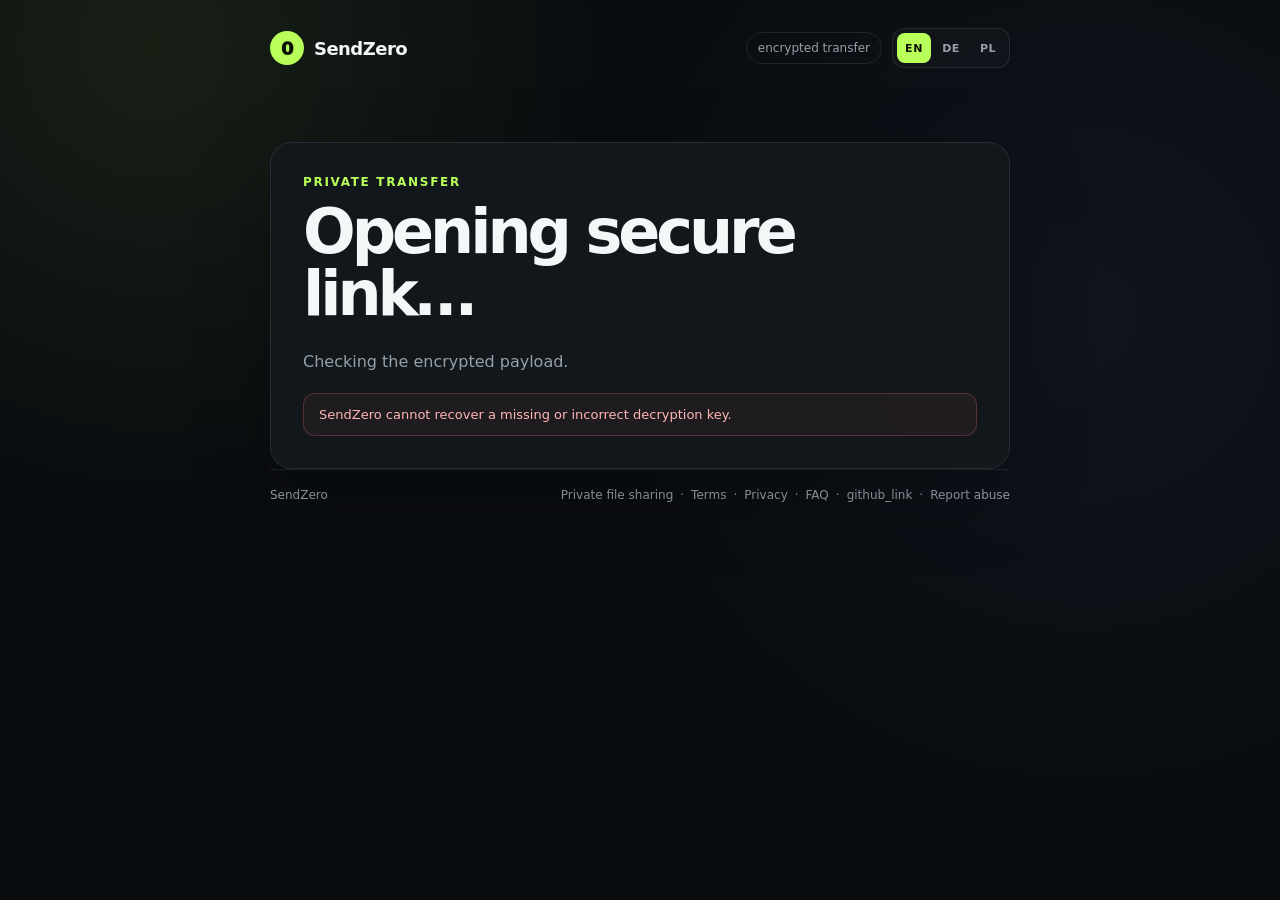
==== download.html @ d17cebd0 "Add GitHub link to download.html" ====
<!doctype html>
<html lang="en">
<head>
  <meta charset="utf-8">
  <meta name="viewport" content="width=device-width,initial-scale=1">
  <meta name="color-scheme" content="dark">
  <title>Receive with SendZero</title>
  <meta name="description" content="Encrypt in your browser. Share a link. The server never receives the decryption key.">
  <link rel="stylesheet" href="assets/style.css">
</head>
<body data-page="download">
  <main class="shell receiveShell">
    <header class="topbar">
      <a class="brand" href="./" data-i18n-aria="home_aria" aria-label="SendZero home">
        <span class="brandMark">0</span>
        <span>SendZero</span>
      </a>

      <div class="topActions">
        <span class="pill" data-i18n="pill_download">encrypted transfer</span>
        <div class="languageSwitcher" aria-label="Language">
          <button type="button" data-lang="en">EN</button>
          <button type="button" data-lang="de">DE</button>
          <button type="button" data-lang="pl">PL</button>
        </div>
      </div>
    </header>

    <section class="card receiveCard">
      <p class="eyebrow" data-i18n="download_eyebrow">PRIVATE TRANSFER</p>
      <h1 id="title" data-i18n="opening_link">Opening secure link…</h1>
      <p class="lede small" id="description" data-i18n="checking_payload">Checking the encrypted payload.</p>

      <div class="filePanel hidden" id="filePanel">
        <div class="fileIcon">↓</div>
        <div>
          <strong id="fileName" data-i18n="encrypted_file">Encrypted file</strong>
          <span id="fileMeta"></span>
        </div>
      </div>

      <button class="primary hidden" id="downloadBtn" data-i18n="decrypt_save">Decrypt & save</button>

      <div class="progressWrap hidden" id="progressWrap">
        <div class="progress"><span id="progressBar"></span></div>
        <p id="status" data-i18n="downloading_data">Downloading encrypted data…</p>
      </div>

      <div class="notice hidden" id="notice"></div>
    </section>

    <footer>
      <span>SendZero</span>
      <span class="footerLinks">
        <span data-i18n="footer_private">Private file sharing</span>
        <span aria-hidden="true">·</span>
        <a href="terms.html" data-i18n="terms_link">Terms</a>
        <span aria-hidden="true">·</span>
        <a href="privacy.html" data-i18n="privacy_link">Privacy</a>
        <span aria-hidden="true">·</span>
        <a href="faq.html" data-i18n="faq_link">FAQ</a>
        <span aria-hidden="true">·</span>
        <a href="https://github.com/tomiiiiiiiiiiiiii/SendZero" target="_blank" rel="noopener noreferrer" data-i18n="github_link">GitHub</a>
        <span aria-hidden="true">·</span>
        <a href="mailto:abuse@sendzero.link" data-i18n="report_abuse">Report abuse</a>
      </span>
    </footer>
  </main>

  <script src="assets/i18n.js"></script>
  <script src="assets/download.js"></script>
</body>
</html>
---- assets/style.css ----
:root {
  --bg: #0a0d10;
  --panel: rgba(19, 24, 29, 0.92);
  --panel2: #11161b;
  --line: rgba(255,255,255,.09);
  --text: #f4f7f8;
  --muted: #96a0a8;
  --accent: #b8ff5a;
  --accentText: #0a1103;
  --danger: #ff7272;
  --radius: 22px;
}

* { box-sizing: border-box; }

html, body {
  margin: 0;
  min-height: 100%;
  background:
    radial-gradient(circle at 12% 5%, rgba(184,255,90,.08), transparent 28rem),
    radial-gradient(circle at 85% 35%, rgba(89,130,246,.06), transparent 30rem),
    var(--bg);
  color: var(--text);
  font-family: Inter, ui-sans-serif, system-ui, -apple-system, BlinkMacSystemFont, "Segoe UI", sans-serif;
}

body { min-height: 100vh; }

button, input { font: inherit; }

.shell {
  width: min(920px, calc(100% - 32px));
  margin: 0 auto;
  padding: 28px 0 42px;
}

.topbar {
  display: flex;
  justify-content: space-between;
  align-items: center;
  gap: 18px;
  margin-bottom: 74px;
}

.topActions {
  display: flex;
  align-items: center;
  gap: 10px;
}

.languageSwitcher {
  display: inline-flex;
  align-items: center;
  gap: 3px;
  padding: 4px;
  border: 1px solid var(--line);
  border-radius: 12px;
  background: rgba(255,255,255,.025);
}

.languageSwitcher button {
  min-width: 34px;
  height: 30px;
  padding: 0 8px;
  border: 0;
  border-radius: 8px;
  background: transparent;
  color: var(--muted);
  cursor: pointer;
  font-size: 11px;
  font-weight: 800;
  letter-spacing: .05em;
  transition: background .18s ease, color .18s ease;
}

.languageSwitcher button:hover {
  color: var(--text);
  background: rgba(255,255,255,.055);
}

.languageSwitcher button.active {
  color: var(--accentText);
  background: var(--accent);
}

.brand {
  display: inline-flex;
  align-items: center;
  gap: 10px;
  color: var(--text);
  text-decoration: none;
  font-size: 18px;
  font-weight: 800;
  letter-spacing: -.03em;
}

.brandMark {
  display: grid;
  place-items: center;
  width: 34px;
  height: 34px;
  border-radius: 50%;
  background: var(--accent);
  color: var(--accentText);
  font-weight: 950;
}

.pill {
  border: 1px solid var(--line);
  border-radius: 999px;
  padding: 8px 11px;
  color: var(--muted);
  font-size: 12px;
}

.hero { margin-bottom: 32px; }

.eyebrow {
  color: var(--accent);
  font-size: 12px;
  font-weight: 800;
  letter-spacing: .14em;
  margin: 0 0 12px;
}

h1 {
  margin: 0;
  font-size: clamp(46px, 9vw, 82px);
  line-height: .95;
  letter-spacing: -.065em;
}

h1 span { color: var(--muted); }
h1 .heroPrimary { color: var(--text); }

h2 {
  margin: 0 0 8px;
  font-size: 28px;
  letter-spacing: -.04em;
}

.lede {
  max-width: 670px;
  margin: 24px 0 0;
  color: var(--muted);
  font-size: 18px;
  line-height: 1.6;
}

.lede.small { font-size: 16px; }

.card {
  padding: 22px;
  border: 1px solid var(--line);
  border-radius: var(--radius);
  background: var(--panel);
  backdrop-filter: blur(16px);
  box-shadow: 0 25px 80px rgba(0,0,0,.24);
}

.dropzone {
  min-height: 210px;
  display: flex;
  flex-direction: column;
  align-items: center;
  justify-content: center;
  text-align: center;
  border: 1px dashed rgba(255,255,255,.18);
  border-radius: 17px;
  background: rgba(255,255,255,.025);
  cursor: pointer;
  transition: .2s ease;
}

.dropzone:hover, .dropzone.drag {
  border-color: rgba(184,255,90,.7);
  background: rgba(184,255,90,.055);
}

.dropIcon {
  display: grid;
  place-items: center;
  width: 52px;
  height: 52px;
  margin-bottom: 15px;
  border-radius: 50%;
  background: var(--accent);
  color: var(--accentText);
  font-size: 26px;
  font-weight: 800;
}

.dropzone strong { font-size: 18px; }
.dropzone > span:last-child { margin-top: 5px; color: var(--muted); font-size: 13px; }

.options {
  display: grid;
  grid-template-columns: 1fr 1.35fr;
  gap: 14px;
  margin: 16px 0;
}

.optionCard {
  min-height: 92px;
  padding: 16px;
  border: 1px solid var(--line);
  border-radius: 17px;
  background:
    linear-gradient(180deg, rgba(255,255,255,.018), rgba(255,255,255,0)),
    var(--panel2);
}

.optionLabel {
  display: block;
  margin-bottom: 11px;
  color: var(--muted);
  font-size: 12px;
}

.ttlPicker {
  display: grid;
  grid-template-columns: repeat(3, 1fr);
  gap: 5px;
  padding: 4px;
  border: 1px solid rgba(255,255,255,.065);
  border-radius: 12px;
  background: #0b0f13;
}

.ttlPicker button {
  min-height: 38px;
  padding: 0 8px;
  border: 0;
  border-radius: 9px;
  background: transparent;
  color: var(--muted);
  cursor: pointer;
  font-size: 13px;
  font-weight: 750;
  white-space: nowrap;
  transition: background .18s ease, color .18s ease, transform .18s ease;
}

.ttlPicker button:hover {
  color: var(--text);
  background: rgba(255,255,255,.055);
}

.ttlPicker button.active {
  color: var(--accentText);
  background: var(--accent);
}

.ttlPicker button:active {
  transform: scale(.98);
}

.switchRow {
  display: flex !important;
  align-items: center;
  justify-content: space-between;
  gap: 18px;
  cursor: pointer;
}

.switchRow > span { margin: 0 !important; }
.switchRow strong { display: block; color: var(--text); font-size: 14px; }
.switchRow small { display: block; margin-top: 5px; color: var(--muted); line-height: 1.45; }

.switchRow input {
  position: relative;
  flex: 0 0 auto;
  width: 44px;
  height: 24px;
  margin: 0;
  appearance: none;
  -webkit-appearance: none;
  border: 1px solid rgba(255,255,255,.12);
  border-radius: 999px;
  background: #090c0f;
  cursor: pointer;
  transition: background .2s ease, border-color .2s ease;
}

.switchRow input::after {
  content: '';
  position: absolute;
  top: 3px;
  left: 3px;
  width: 16px;
  height: 16px;
  border-radius: 50%;
  background: var(--muted);
  transition: transform .2s ease, background .2s ease;
}

.switchRow input:checked {
  border-color: rgba(184,255,90,.55);
  background: rgba(184,255,90,.16);
}

.switchRow input:checked::after {
  transform: translateX(20px);
  background: var(--accent);
}

.primary, .ghost, .copyRow button {
  border: 0;
  border-radius: 14px;
  cursor: pointer;
  font-weight: 800;
}

.primary {
  width: 100%;
  min-height: 56px;
  padding: 0 20px;
  background: var(--accent);
  color: var(--accentText);
  font-size: 16px;
  letter-spacing: -.01em;
  border-radius: 16px;
  box-shadow: 0 12px 32px rgba(184,255,90,.08);
  transition: transform .18s ease, filter .18s ease;
}

.primary:not(:disabled):hover {
  filter: brightness(1.04);
  transform: translateY(-1px);
}

.primary:not(:disabled):active {
  transform: translateY(0);
}

.primary:disabled { opacity: .35; cursor: not-allowed; }

.ghost {
  margin-top: 14px;
  padding: 11px 0;
  background: transparent;
  color: var(--muted);
}

.progressWrap { margin-top: 16px; }

.progress {
  overflow: hidden;
  height: 7px;
  border-radius: 999px;
  background: rgba(255,255,255,.07);
}

.progress span {
  display: block;
  width: 0;
  height: 100%;
  border-radius: inherit;
  background: var(--accent);
  transition: width .2s ease;
}

.progressWrap p {
  margin: 8px 2px 0;
  color: var(--muted);
  font-size: 12px;
}

.result { margin-top: 24px; }
.result .muted { color: var(--muted); line-height: 1.5; }
.result code { color: var(--accent); }

.copyRow {
  display: flex;
  gap: 8px;
  margin-top: 16px;
}

.copyRow input {
  min-width: 0;
  flex: 1;
  height: 48px;
  padding: 0 13px;
  border: 1px solid var(--line);
  border-radius: 12px;
  outline: 0;
  background: #090c0f;
  color: var(--text);
}

.copyRow button {
  padding: 0 18px;
  background: #252c32;
  color: var(--text);
}

.resultMeta { color: var(--muted); font-size: 12px; }

.trust {
  display: grid;
  grid-template-columns: repeat(3, 1fr);
  gap: 12px;
  margin: 18px 0 70px;
}

.trust > div {
  padding: 15px 2px;
}

.trust strong, .trust span { display: block; }
.trust strong { font-size: 13px; }
.trust span { margin-top: 5px; color: var(--muted); font-size: 12px; line-height: 1.4; }

footer {
  display: flex;
  justify-content: space-between;
  gap: 12px;
  padding-top: 18px;
  border-top: 1px solid var(--line);
  color: var(--muted);
  font-size: 12px;
}

.receiveShell { max-width: 740px; }
.receiveCard { padding: 32px; }
.receiveCard h1 {
  font-size: clamp(38px, 8vw, 62px);
  line-height: 1;
}

.filePanel {
  display: flex;
  align-items: center;
  gap: 14px;
  margin: 26px 0 16px;
  padding: 15px;
  border: 1px solid var(--line);
  border-radius: 15px;
  background: var(--panel2);
}

.fileIcon {
  display: grid;
  place-items: center;
  width: 44px;
  height: 44px;
  border-radius: 12px;
  background: rgba(184,255,90,.12);
  color: var(--accent);
  font-size: 20px;
  font-weight: 900;
}

.filePanel strong, .filePanel span { display: block; }
.filePanel span { margin-top: 4px; color: var(--muted); font-size: 12px; }

.notice {
  margin-top: 18px;
  padding: 13px 15px;
  border: 1px solid rgba(255,114,114,.25);
  border-radius: 12px;
  color: #ffb6b6;
  background: rgba(255,114,114,.06);
  font-size: 13px;
}

.hidden { display: none !important; }

@media (max-width: 680px) {
  .shell { width: min(100% - 22px, 920px); padding-top: 18px; }
  .topbar { margin-bottom: 52px; }
  .pill { display: none; }
  .topActions { margin-left: auto; }
  .languageSwitcher button { min-width: 32px; padding: 0 6px; }
  .options, .trust { grid-template-columns: 1fr; }
  .trust { margin-bottom: 44px; }
  .card, .receiveCard { padding: 14px; }
  .dropzone { min-height: 180px; }
  .copyRow { flex-direction: column; }
  .copyRow button { height: 46px; }
  footer { flex-direction: column; }
  .footerLinks { flex-wrap: wrap; }
  .legalCard { padding: 17px; }
  .legalNote { margin-bottom: 38px; }
}


.termsNotice {
  margin: 11px 2px 0;
  text-align: center;
  font-size: 11px;
  line-height: 1.5;
}

.termsNotice a {
  color: var(--muted);
  text-decoration: none;
}

.termsNotice a:hover {
  color: var(--text);
  text-decoration: underline;
}

.footerLinks {
  display: inline-flex;
  align-items: center;
  gap: 7px;
}

footer a {
  color: var(--muted);
  text-decoration: none;
}

footer a:hover {
  color: var(--text);
  text-decoration: underline;
}

.legalShell {
  max-width: 780px;
}

.legalHero {
  margin-bottom: 30px;
}

.legalHero h1 {
  max-width: 720px;
  font-size: clamp(42px, 8vw, 70px);
}

.legalCard {
  margin-bottom: 12px;
  padding: 22px 24px;
  border: 1px solid var(--line);
  border-radius: 18px;
  background: var(--panel);
}

.legalCard h2 {
  margin-bottom: 10px;
  font-size: 19px;
  letter-spacing: -.025em;
}

.legalCard p,
.legalCard li {
  color: var(--muted);
  font-size: 14px;
  line-height: 1.7;
}

.legalCard p {
  margin: 0;
}

.legalCard ul {
  margin: 12px 0 0;
  padding-left: 21px;
}

.legalCard li + li {
  margin-top: 7px;
}

.legalNote {
  margin: 20px 3px 54px;
  color: var(--muted);
  font-size: 12px;
  line-height: 1.6;
}


.abuseContact {
  margin-top: 12px !important;
}

.abuseContact a,
.legalCard a {
  color: var(--accent);
  text-decoration: none;
}

.abuseContact a:hover,
.legalCard a:hover {
  text-decoration: underline;
}


.dangerAction {
  color: #ff9b9b;
}

.dangerAction:hover {
  color: #ffd0d0;
}

.deleteHint {
  margin: 2px 0 0;
  color: var(--muted);
  font-size: 11px;
  line-height: 1.5;
  text-align: center;
}


.recentCard {
  margin-top: 18px;
}

.recentIntro {
  margin: 0 0 16px;
  color: var(--muted);
  line-height: 1.5;
  font-size: 13px;
}

.recentList {
  display: grid;
  gap: 8px;
}

.recentItem {
  display: flex;
  align-items: center;
  gap: 14px;
  justify-content: space-between;
  padding: 13px 14px;
  border: 1px solid var(--line);
  border-radius: 14px;
  background: var(--panel2);
}

.recentInfo {
  min-width: 0;
  display: flex;
  flex-direction: column;
}

.recentInfo strong {
  overflow: hidden;
  color: var(--text);
  font-size: 13px;
  text-overflow: ellipsis;
  white-space: nowrap;
}

.recentInfo span {
  margin-top: 4px;
  color: var(--muted);
  font-size: 11px;
  line-height: 1.4;
}

.recentDelete {
  flex: 0 0 auto;
  padding: 8px 11px;
  border: 1px solid rgba(255,114,114,.22);
  border-radius: 10px;
  background: rgba(255,114,114,.05);
  color: #ffabab;
  cursor: pointer;
  font-size: 12px;
  font-weight: 800;
}

.recentDelete:hover {
  border-color: rgba(255,114,114,.4);
  background: rgba(255,114,114,.09);
}

.recentDelete:disabled {
  opacity: .45;
  cursor: wait;
}

@media (max-width: 560px) {
  .recentItem {
    align-items: stretch;
    flex-direction: column;
  }

  .recentDelete {
    width: 100%;
  }
}


.faqList {
  display: grid;
  gap: 10px;
}

.faqList details {
  overflow: hidden;
  border: 1px solid var(--line);
  border-radius: 16px;
  background: var(--panel);
}

.faqList summary {
  position: relative;
  padding: 18px 52px 18px 20px;
  color: var(--text);
  cursor: pointer;
  font-size: 15px;
  font-weight: 800;
  line-height: 1.45;
  list-style: none;
}

.faqList summary::-webkit-details-marker {
  display: none;
}

.faqList summary::after {
  content: '+';
  position: absolute;
  top: 50%;
  right: 19px;
  width: 22px;
  height: 22px;
  display: grid;
  place-items: center;
  transform: translateY(-50%);
  border: 1px solid var(--line);
  border-radius: 50%;
  color: var(--muted);
  font-size: 15px;
  font-weight: 700;
  transition: transform .18s ease, color .18s ease, border-color .18s ease;
}

.faqList details[open] summary::after {
  transform: translateY(-50%) rotate(45deg);
  border-color: rgba(184,255,90,.32);
  color: var(--accent);
}

.faqList summary:hover {
  background: rgba(255,255,255,.018);
}

.faqList details[open] summary {
  border-bottom: 1px solid var(--line);
}

.faqList details p {
  margin: 0;
  padding: 17px 20px 19px;
  color: var(--muted);
  font-size: 14px;
  line-height: 1.7;
}

@media (max-width: 560px) {
  .faqList summary {
    padding: 16px 48px 16px 16px;
  }

  .faqList details p {
    padding: 15px 16px 17px;
  }
}
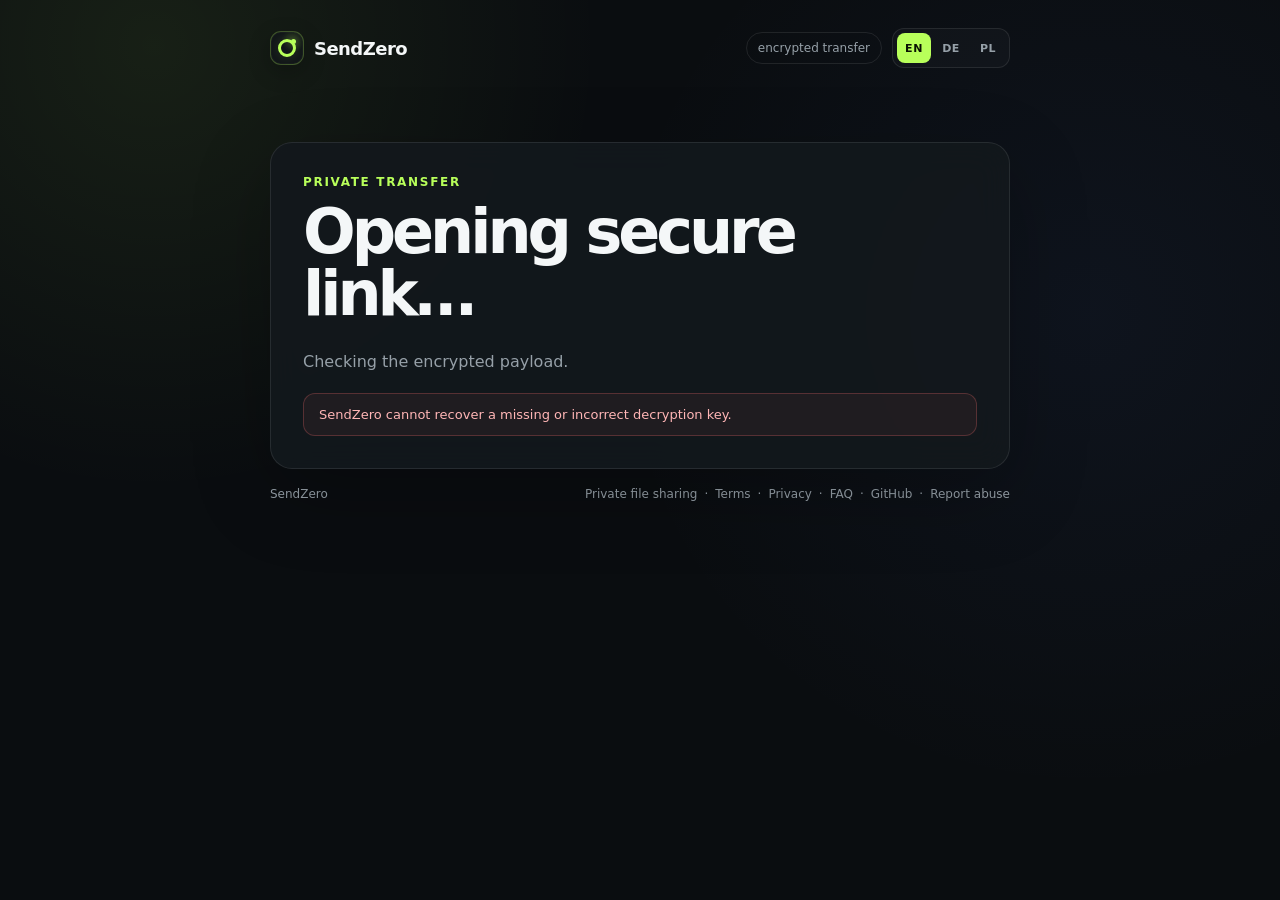
==== commit 6a751e0e: "Add favicon to download.html" ====
--- a/download.html
+++ b/download.html
@@ -4,6 +4,7 @@
   <meta charset="utf-8">
   <meta name="viewport" content="width=device-width,initial-scale=1">
   <meta name="color-scheme" content="dark">
+  <link rel="icon" href="favicon.svg" type="image/svg+xml">
   <title>Receive with SendZero</title>
   <meta name="description" content="Encrypt in your browser. Share a link. The server never receives the decryption key.">
   <link rel="stylesheet" href="assets/style.css">
--- a/assets/style.css
+++ b/assets/style.css
@@ -95,14 +95,42 @@
 }
 
 .brandMark {
-  display: grid;
-  place-items: center;
+  position: relative;
+  display: block;
   width: 34px;
   height: 34px;
+  overflow: hidden;
+  border: 1px solid rgba(184,255,90,.28);
+  border-radius: 11px;
+  background:
+    radial-gradient(circle at 68% 28%, rgba(184,255,90,.16), transparent 36%),
+    #101418;
+  box-shadow:
+    inset 0 0 0 1px rgba(255,255,255,.025),
+    0 7px 22px rgba(0,0,0,.24);
+  color: transparent;
+  font-size: 0;
+}
+
+.brandMark::before {
+  content: '';
+  position: absolute;
+  inset: 7px;
+  border: 3px solid var(--accent);
+  border-radius: 50%;
+  box-shadow: 0 0 14px rgba(184,255,90,.16);
+}
+
+.brandMark::after {
+  content: '';
+  position: absolute;
+  top: 7px;
+  right: 7px;
+  width: 5px;
+  height: 5px;
   border-radius: 50%;
   background: var(--accent);
-  color: var(--accentText);
-  font-weight: 950;
+  box-shadow: 0 0 8px rgba(184,255,90,.42);
 }
 
 .pill {
@@ -416,7 +444,6 @@
   justify-content: space-between;
   gap: 12px;
   padding-top: 18px;
-  border-top: 1px solid var(--line);
   color: var(--muted);
   font-size: 12px;
 }
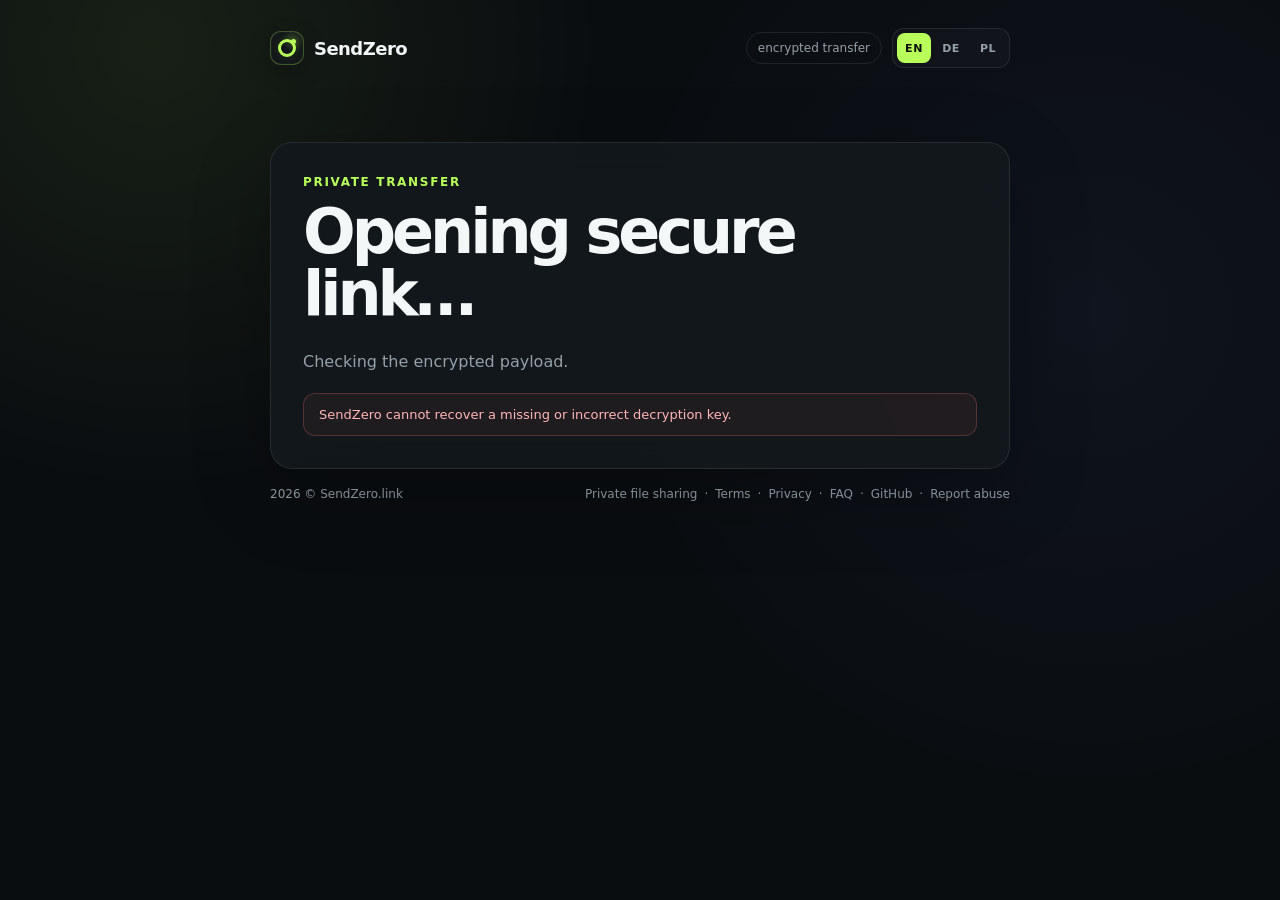
==== commit 4940ecb9: "Update footer copyright" ====
--- a/download.html
+++ b/download.html
@@ -51,7 +51,7 @@
     </section>
 
     <footer>
-      <span>SendZero</span>
+      <span>2026 © <a href="https://sendzero.link/">SendZero.link</a></span>
       <span class="footerLinks">
         <span data-i18n="footer_private">Private file sharing</span>
         <span aria-hidden="true">·</span>
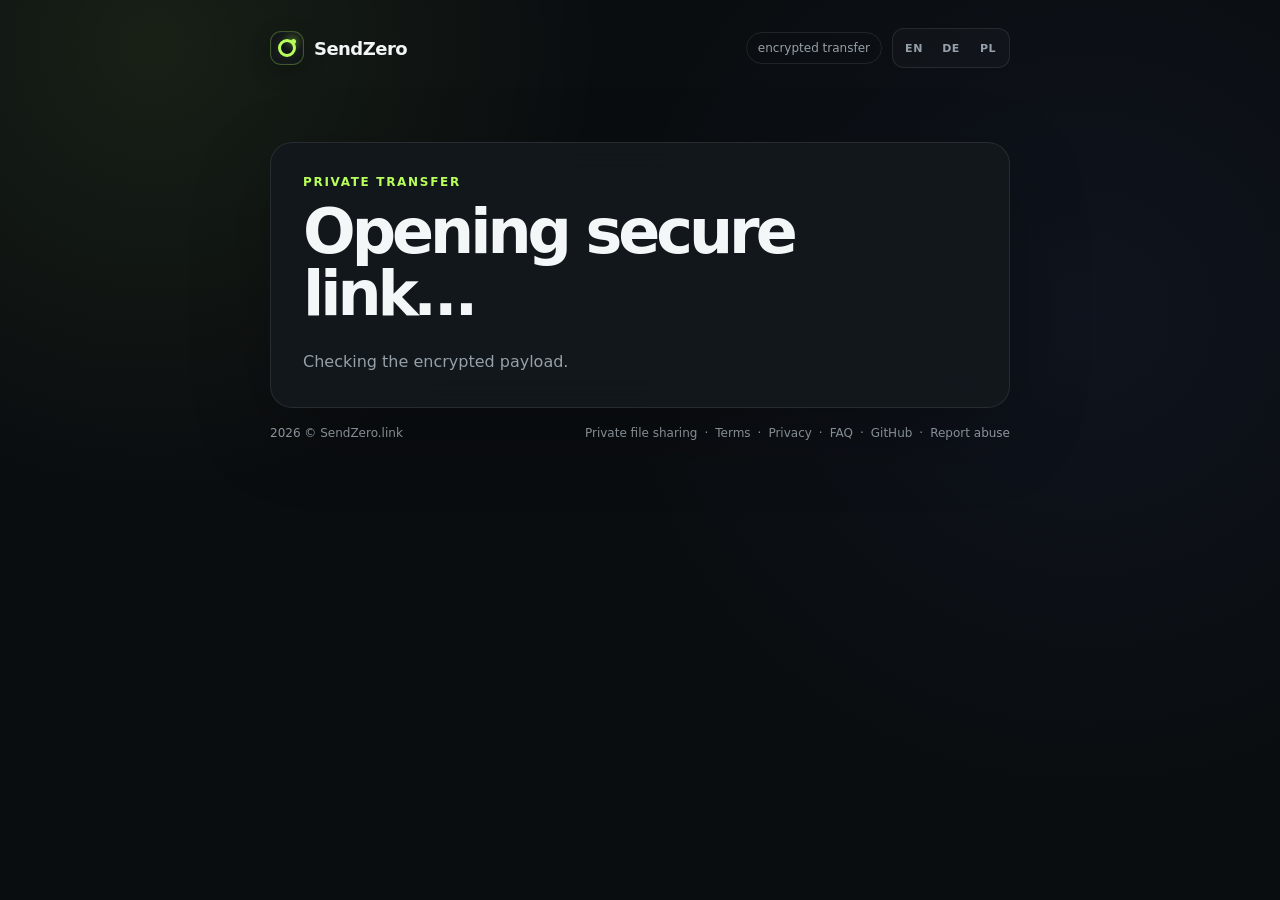
==== commit 72c57f83: "Obfuscate abuse email links" ====
--- a/download.html
+++ b/download.html
@@ -63,7 +63,7 @@
         <span aria-hidden="true">·</span>
         <a href="https://github.com/tomiiiiiiiiiiiiii/SendZero" target="_blank" rel="noopener noreferrer" data-i18n="github_link">GitHub</a>
         <span aria-hidden="true">·</span>
-        <a href="mailto:abuse@sendzero.link" data-i18n="report_abuse">Report abuse</a>
+        <a href="#" data-abuse-mail data-i18n="report_abuse">Report abuse</a>
       </span>
     </footer>
   </main>
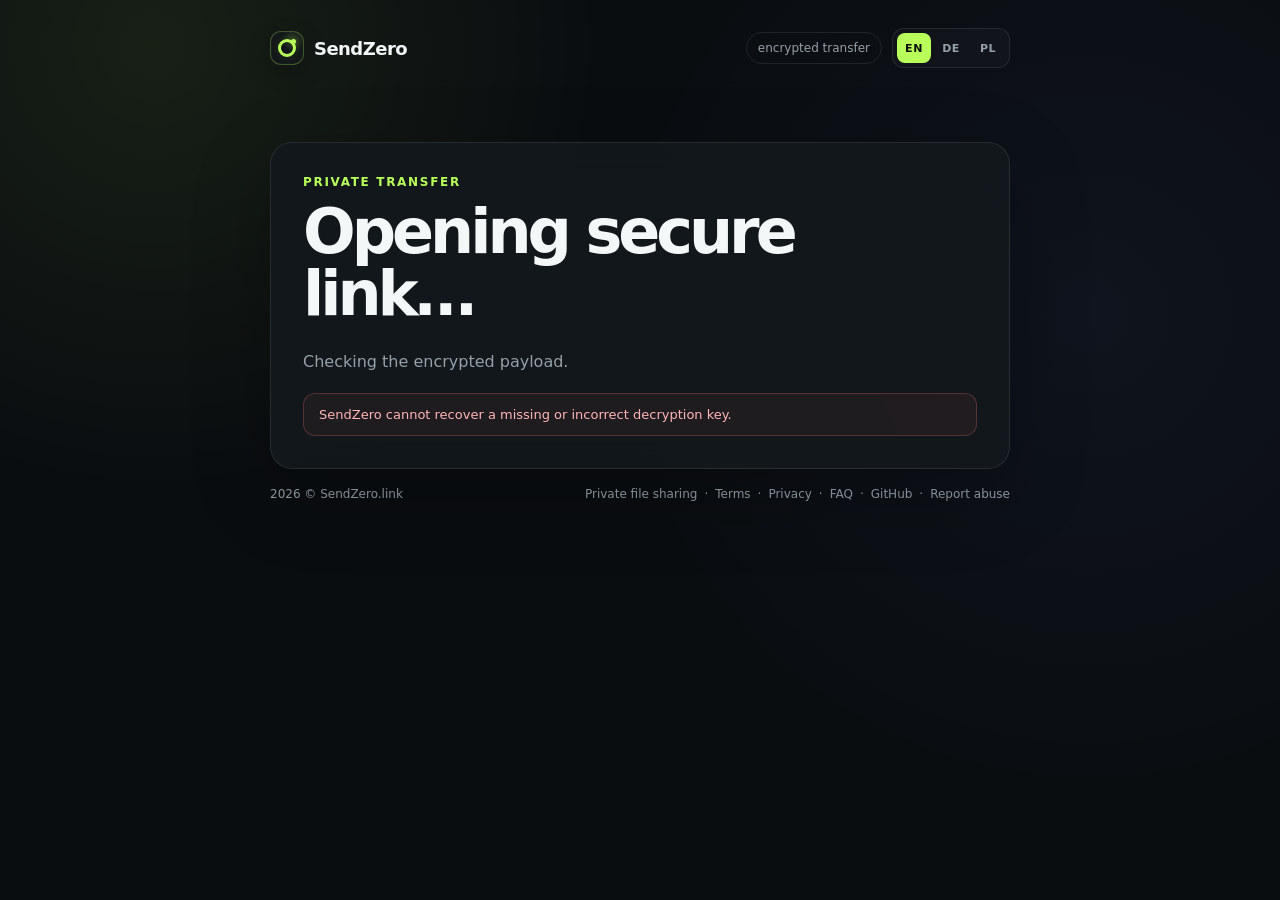
==== commit 37f02fcf: "Use native mailto links after email decoding" ====
--- a/download.html
+++ b/download.html
@@ -68,7 +68,7 @@
     </footer>
   </main>
 
-  <script src="assets/i18n.js"></script>
+  <script src="assets/i18n.js?v=20260925c"></script>
   <script src="assets/download.js"></script>
 </body>
 </html>
